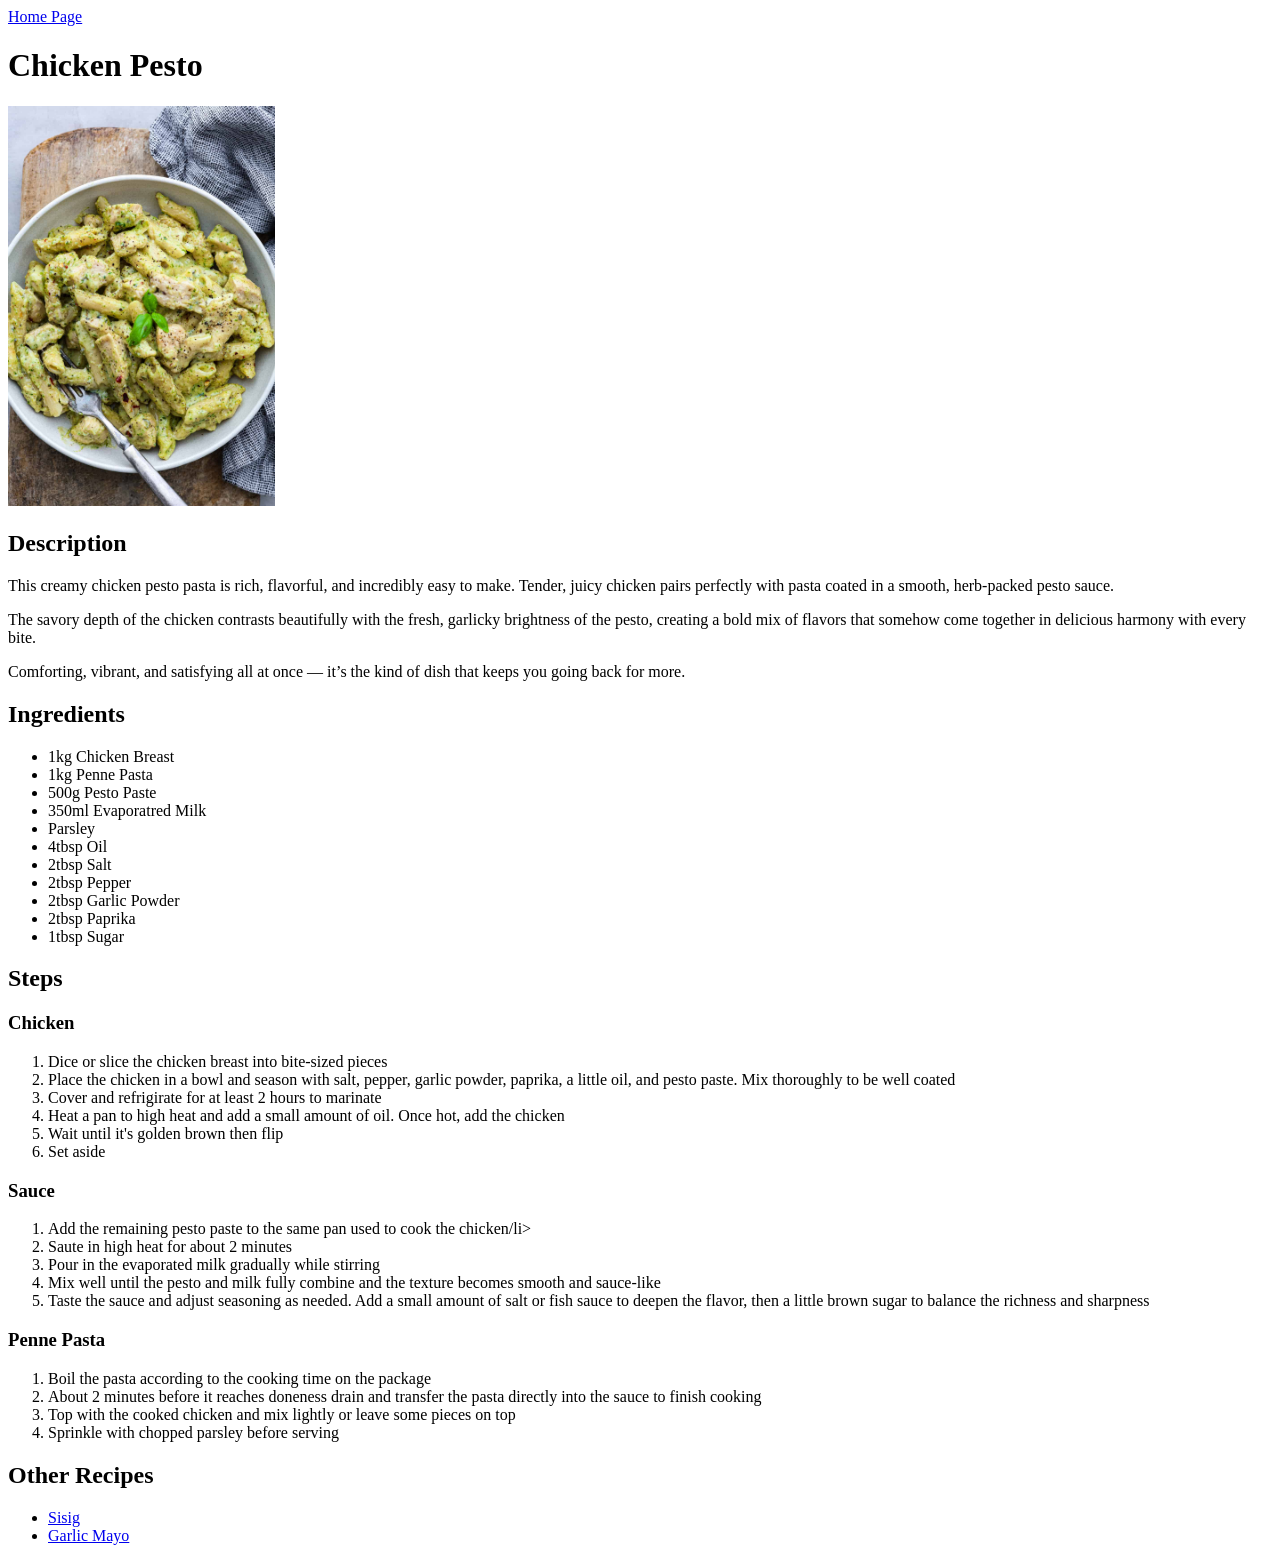
==== recipes/chicken-pesto.html @ cac4d872 "Create project structure and recipe pages Add base files and initial layout for the recipe site. Com" ====
<!DOCTYPE html>
<html lang="en">
<head>
    <meta charset="UTF-8">
    <meta name="viewport" content="width=device-width, initial-scale=1.0">
    <title>Recipes | Chicken Pesto</title>
</head>
<body>

    <a href="../index.html">Home Page</a>

    <h1>Chicken Pesto</h1>

    <img src="../img/chicken-pesto.jpg" alt="A picture of cooked chicken pesto" height="400">

    <h2>Description</h2>
    <p>This creamy chicken pesto pasta is rich, flavorful, and incredibly easy to make. 
        Tender, juicy chicken pairs perfectly with pasta coated in a smooth, herb-packed pesto sauce. </p>
    <p>
        The savory depth of the chicken contrasts beautifully with the fresh, garlicky brightness of the pesto, creating a bold mix of flavors that somehow come together in delicious harmony with every bite. 
    </p>
    <p>
        Comforting, vibrant, and satisfying all at once — it’s the kind of dish that keeps you going back for more.
    </p>

    <h2>Ingredients</h2>
    <ul>
        <li>1kg Chicken Breast</li>
        <li>1kg Penne Pasta</li>
        <li>500g Pesto Paste</li>
        <li>350ml Evaporatred Milk</li>
        <li>Parsley</li>
        <li>4tbsp Oil</li>
        <li>2tbsp Salt</li>
        <li>2tbsp Pepper</li>
        <li>2tbsp Garlic Powder</li>
        <li>2tbsp Paprika</li>
        <li>1tbsp Sugar</li>
    </ul>

    <h2>Steps</h2>
    <h3>Chicken</h3>
    <ol>
        <li>Dice or slice the chicken breast into bite-sized pieces</li>
        <li>Place the chicken in a bowl and season with salt, pepper, garlic powder, paprika, a little oil, and pesto paste. Mix thoroughly to be well coated</li>
        <li>Cover and refrigirate for at least 2 hours to marinate</li>
        <li>Heat a pan to high heat and add a small amount of oil. Once hot, add the chicken</li>
        <li>Wait until it's golden brown then flip</li>
        <li>Set aside</li>
    </ol>
    
    <h3>Sauce</h3>
    <ol>
        <li>Add the remaining pesto paste to the same pan used to cook the chicken/li>
        <li>Saute in high heat for about 2 minutes</li>
        <li>Pour in the evaporated milk gradually while stirring</li>
        <li>Mix well until the pesto and milk fully combine and the texture becomes smooth and sauce-like</li>
        <li>Taste the sauce and adjust seasoning as needed. Add a small amount of salt or fish sauce to deepen the flavor, then a little brown sugar to balance the richness and sharpness</li>
    </ol>

    <h3>Penne Pasta</h3>
    <ol>
        <li>Boil the pasta according to the cooking time on the package</li>
        <li>About 2 minutes before it reaches doneness drain and transfer the pasta directly into the sauce to finish cooking</li>
        <li>Top with the cooked chicken and mix lightly or leave some pieces on top</li>
        <li>Sprinkle with chopped parsley before serving</li>
    </ol>

    <h2>Other Recipes</h2>
    <ul>
        <li> <a href="./sisig.html">Sisig</a> </li>
        <li> <a href="./garlic-mayo.html">Garlic Mayo</a> </li>
    </ul>
</body>
</html>
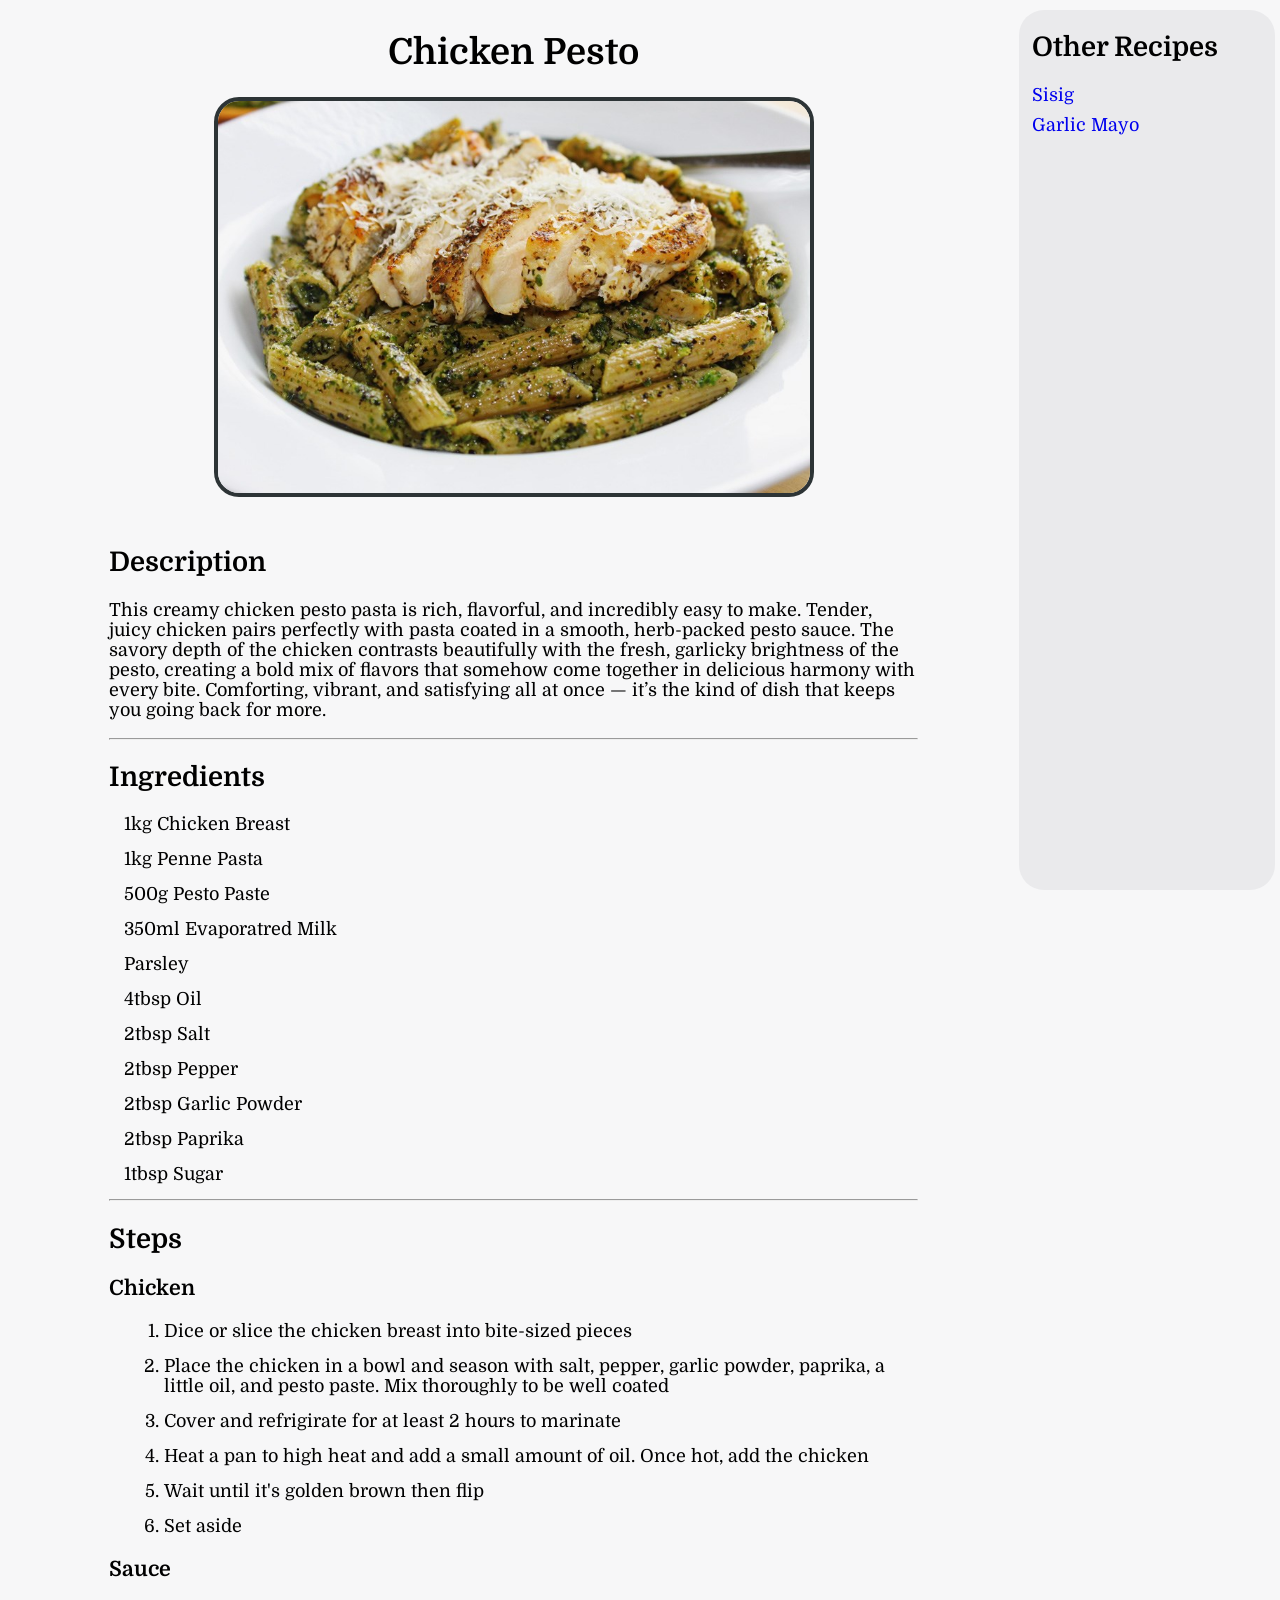
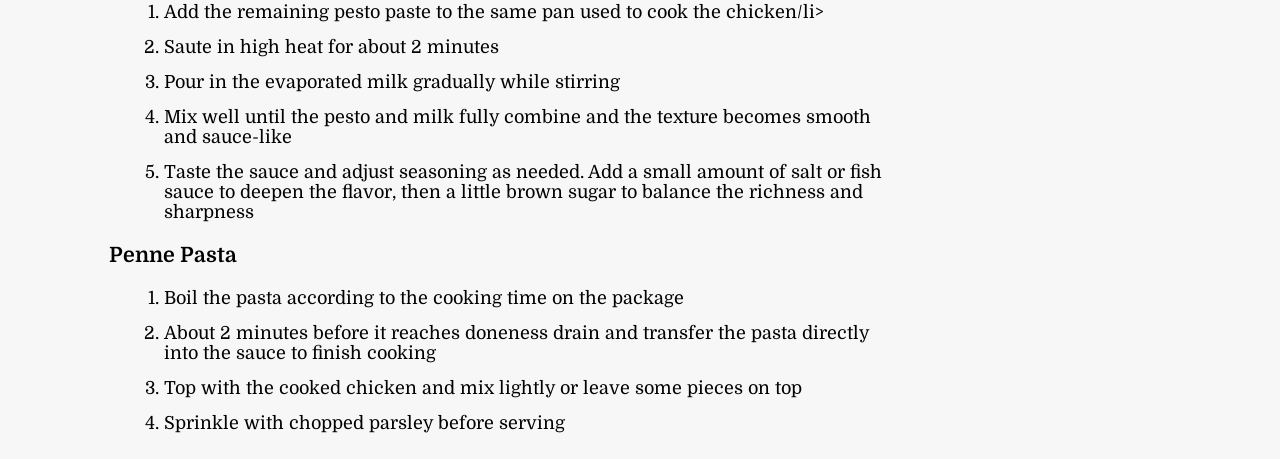
==== commit 5b6aa4ba: "Updated the design of recipe" ====
--- a/recipes/chicken-pesto.html
+++ b/recipes/chicken-pesto.html
@@ -1,75 +1,127 @@
-<!DOCTYPE html>
+<!doctype html>
 <html lang="en">
-<head>
-    <meta charset="UTF-8">
-    <meta name="viewport" content="width=device-width, initial-scale=1.0">
+  <head>
+    <meta charset="UTF-8" />
+    <meta name="viewport" content="width=device-width, initial-scale=1.0" />
     <title>Recipes | Chicken Pesto</title>
-</head>
-<body>
 
-    <a href="../index.html">Home Page</a>
+    <link rel="stylesheet" href="../styles/recipe-style.css" />
+    <link rel="preconnect" href="https://fonts.googleapis.com" />
+    <link rel="preconnect" href="https://fonts.gstatic.com" crossorigin />
+    <link
+      href="https://fonts.googleapis.com/css2?family=Domine:wght@400..700&display=swap"
+      rel="stylesheet"
+    />
+  </head>
+  <body>
+    <div class="container">
+      <div class="main">
+        <div class="dish">
+          <h1>Chicken Pesto</h1>
 
-    <h1>Chicken Pesto</h1>
+          <img
+            src="../img/chicken-pesto.jpg"
+            alt="A picture of cooked chicken pesto"
+            height="400"
+          />
+        </div>
 
-    <img src="../img/chicken-pesto.jpg" alt="A picture of cooked chicken pesto" height="400">
+        <div class="desc">
+          <h2>Description</h2>
+          <p>
+            This creamy chicken pesto pasta is rich, flavorful, and incredibly
+            easy to make. Tender, juicy chicken pairs perfectly with pasta
+            coated in a smooth, herb-packed pesto sauce. The savory depth of the
+            chicken contrasts beautifully with the fresh, garlicky brightness of
+            the pesto, creating a bold mix of flavors that somehow come together
+            in delicious harmony with every bite. Comforting, vibrant, and
+            satisfying all at once — it’s the kind of dish that keeps you going
+            back for more.
+          </p>
+        </div>
 
-    <h2>Description</h2>
-    <p>This creamy chicken pesto pasta is rich, flavorful, and incredibly easy to make. 
-        Tender, juicy chicken pairs perfectly with pasta coated in a smooth, herb-packed pesto sauce. </p>
-    <p>
-        The savory depth of the chicken contrasts beautifully with the fresh, garlicky brightness of the pesto, creating a bold mix of flavors that somehow come together in delicious harmony with every bite. 
-    </p>
-    <p>
-        Comforting, vibrant, and satisfying all at once — it’s the kind of dish that keeps you going back for more.
-    </p>
+        <hr>
 
-    <h2>Ingredients</h2>
-    <ul>
-        <li>1kg Chicken Breast</li>
-        <li>1kg Penne Pasta</li>
-        <li>500g Pesto Paste</li>
-        <li>350ml Evaporatred Milk</li>
-        <li>Parsley</li>
-        <li>4tbsp Oil</li>
-        <li>2tbsp Salt</li>
-        <li>2tbsp Pepper</li>
-        <li>2tbsp Garlic Powder</li>
-        <li>2tbsp Paprika</li>
-        <li>1tbsp Sugar</li>
-    </ul>
+        <div class="ingredients">
+          <h2>Ingredients</h2>
+          <ul>
+            <li>1kg Chicken Breast</li>
+            <li>1kg Penne Pasta</li>
+            <li>500g Pesto Paste</li>
+            <li>350ml Evaporatred Milk</li>
+            <li>Parsley</li>
+            <li>4tbsp Oil</li>
+            <li>2tbsp Salt</li>
+            <li>2tbsp Pepper</li>
+            <li>2tbsp Garlic Powder</li>
+            <li>2tbsp Paprika</li>
+            <li>1tbsp Sugar</li>
+          </ul>
+        </div>
 
-    <h2>Steps</h2>
-    <h3>Chicken</h3>
-    <ol>
-        <li>Dice or slice the chicken breast into bite-sized pieces</li>
-        <li>Place the chicken in a bowl and season with salt, pepper, garlic powder, paprika, a little oil, and pesto paste. Mix thoroughly to be well coated</li>
-        <li>Cover and refrigirate for at least 2 hours to marinate</li>
-        <li>Heat a pan to high heat and add a small amount of oil. Once hot, add the chicken</li>
-        <li>Wait until it's golden brown then flip</li>
-        <li>Set aside</li>
-    </ol>
-    
-    <h3>Sauce</h3>
-    <ol>
-        <li>Add the remaining pesto paste to the same pan used to cook the chicken/li>
-        <li>Saute in high heat for about 2 minutes</li>
-        <li>Pour in the evaporated milk gradually while stirring</li>
-        <li>Mix well until the pesto and milk fully combine and the texture becomes smooth and sauce-like</li>
-        <li>Taste the sauce and adjust seasoning as needed. Add a small amount of salt or fish sauce to deepen the flavor, then a little brown sugar to balance the richness and sharpness</li>
-    </ol>
+        <hr>
 
-    <h3>Penne Pasta</h3>
-    <ol>
-        <li>Boil the pasta according to the cooking time on the package</li>
-        <li>About 2 minutes before it reaches doneness drain and transfer the pasta directly into the sauce to finish cooking</li>
-        <li>Top with the cooked chicken and mix lightly or leave some pieces on top</li>
-        <li>Sprinkle with chopped parsley before serving</li>
-    </ol>
+        <div class="steps">
+          <h2>Steps</h2>
+          <h3>Chicken</h3>
+          <ol>
+            <li>Dice or slice the chicken breast into bite-sized pieces</li>
+            <li>
+              Place the chicken in a bowl and season with salt, pepper, garlic
+              powder, paprika, a little oil, and pesto paste. Mix thoroughly to
+              be well coated
+            </li>
+            <li>Cover and refrigirate for at least 2 hours to marinate</li>
+            <li>
+              Heat a pan to high heat and add a small amount of oil. Once hot,
+              add the chicken
+            </li>
+            <li>Wait until it's golden brown then flip</li>
+            <li>Set aside</li>
+          </ol>
 
-    <h2>Other Recipes</h2>
-    <ul>
-        <li> <a href="./sisig.html">Sisig</a> </li>
-        <li> <a href="./garlic-mayo.html">Garlic Mayo</a> </li>
-    </ul>
-</body>
-</html>+          <h3>Sauce</h3>
+          <ol>
+            <li>
+              Add the remaining pesto paste to the same pan used to cook the
+              chicken/li>
+            </li>
+            <li>Saute in high heat for about 2 minutes</li>
+            <li>Pour in the evaporated milk gradually while stirring</li>
+            <li>
+              Mix well until the pesto and milk fully combine and the texture
+              becomes smooth and sauce-like
+            </li>
+            <li>
+              Taste the sauce and adjust seasoning as needed. Add a small amount
+              of salt or fish sauce to deepen the flavor, then a little brown
+              sugar to balance the richness and sharpness
+            </li>
+          </ol>
+
+          <h3>Penne Pasta</h3>
+          <ol>
+            <li>Boil the pasta according to the cooking time on the package</li>
+            <li>
+              About 2 minutes before it reaches doneness drain and transfer the
+              pasta directly into the sauce to finish cooking
+            </li>
+            <li>
+              Top with the cooked chicken and mix lightly or leave some pieces
+              on top
+            </li>
+            <li>Sprinkle with chopped parsley before serving</li>
+          </ol>
+        </div>
+      </div>
+
+      <div class="others">
+        <h2>Other Recipes</h2>
+        <ul>
+          <li><a href="./sisig.html">Sisig</a></li>
+          <li><a href="./garlic-mayo.html">Garlic Mayo</a></li>
+        </ul>
+      </div>
+    </div>
+  </body>
+</html>
--- a/styles/recipe-style.css
+++ b/styles/recipe-style.css
@@ -0,0 +1,74 @@
+html{
+    box-sizing: border-box;
+    font-family: "Domine", serif;
+    font-size: 18px;
+}
+
+*,
+*::before,
+*::after{
+    box-sizing: inherit;
+    background-color: #F7F7F8;
+}
+
+.container {
+    display: flex;
+    width: 100%;
+}
+
+.main {
+    width: 80%;
+    padding: 0 8%;
+}
+
+.main li {
+    margin: 15px;
+}
+
+.others {
+    width: 20%;
+    background-color: #EAEAEC;
+    padding: 0 1%;
+    margin: 10px 5px;
+    border-radius: 25px;
+    position: fixed;
+    top: 0;
+    bottom: 0;
+    right: 0;
+}
+
+.others h2, .others a, .others li, .others ul {
+    background-color: #EAEAEC;
+}
+
+
+.others li {
+    margin: 10px 0;
+}
+
+.dish {
+    display: flex;
+    flex-direction: column;
+    align-items: center;
+}
+
+.desc {
+    margin-top: 50px;
+}
+
+a {
+    text-decoration: none;
+}
+
+ul {
+    list-style-type: none;
+    padding: 0;
+    margin: 0;
+}
+
+img {
+    width: 600px;
+    height: 400px;
+    border: solid 4px #2d3436;
+    border-radius: 25px;
+}
